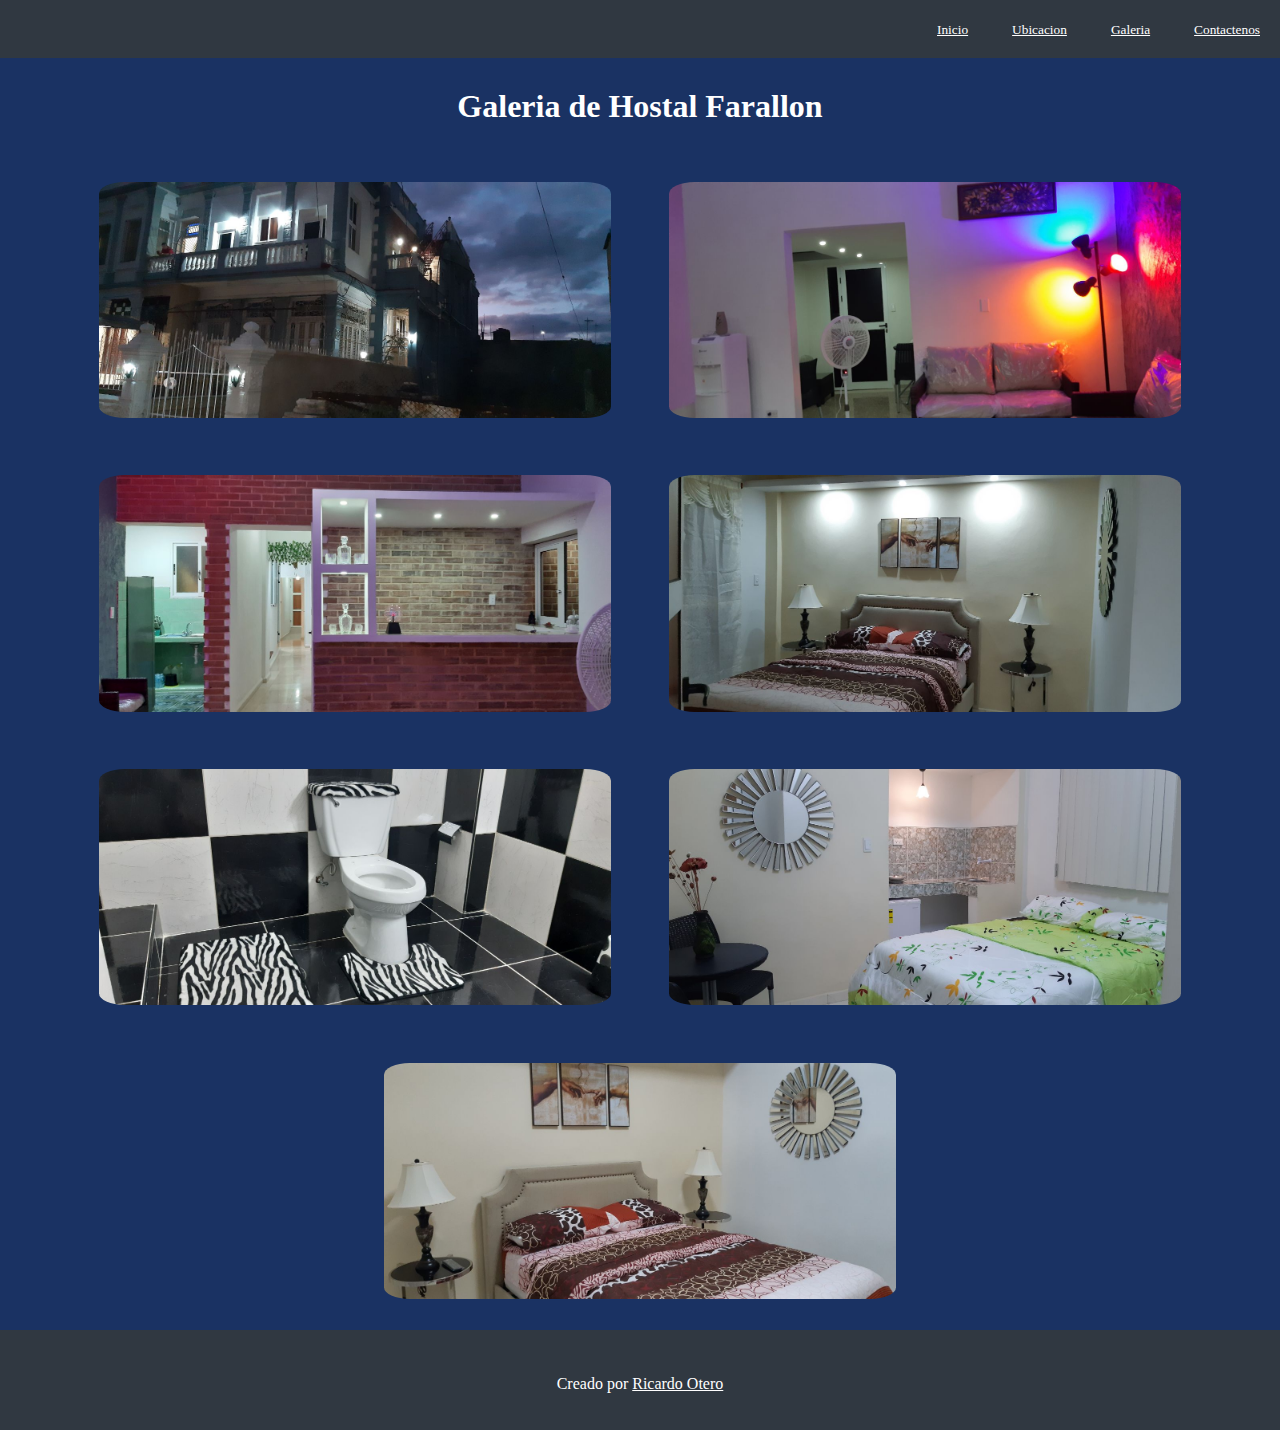
==== fotos.html @ c3d5abff "Add files via upload" ====
<!DOCTYPE html>
<html lang="en">
<head>
    <meta charset="UTF-8">
    <meta name="viewport" content="width=device-width, initial-scale=1.0">
    <title>Document</title>
    <meta name="description" content="Servicio de alquiler de habiciones.">
	<title>Hostal Farallon</title>
	<link href="style.css" rel="stylesheet" />
</head>
<body>


    <header>
    <div class="nav">
    <nav class="navigation">
    <li><a href="index.html">Inicio</a></li>
    <li><a href="https://www.google.com/maps/place/Calle+21,+La+Habana/@23.1363259,-82.3903954,18z/data=!4m2!3m1!1s0x88cd776258b7b64d:0xfbca87e9676c447a">Ubicacion</a></li>
    <li><a href="fotos.html">Galeria</a></li>
    <li><a href="mailto:natachaalvarez">Contactenos</a></li>
   </nav>
    </div>
   </header>

    <div class="contenido">

    <h1 class="GaleriaHF">Galeria de Hostal Farallon</h1>
        <img class="catalogo" src="img/1 (3).jpg" alt="foto de habiciones">
        <img class="catalogo" src="img/1 (4).jpg" alt="foto de habiciones">
        <img class="catalogo" src="img/1 (5).jpg" alt="foto de habiciones">
        <img class="catalogo" src="img/1 (6).jpg" alt="foto de habiciones">
        <img class="catalogo" src="img/1 (7).jpg" alt="foto de habiciones">
        <img class="catalogo" src="img/1 (8).jpg" alt="foto de habiciones">
        <img class="catalogo" src="img/1 (9).jpg" alt="foto de habiciones">
       




    <footer>
          <p>Creado por <a href="otero111.github.io/ricardo">Ricardo Otero</a></p>
        </footer>


        </div>


    
</body>
</html>
---- style.css ----
*{
    padding: 0;
    margin: 0;
}

header{
    height: 20%;
    background: #303841;
}


body{
    background: #1A3263;
    color: white;
}
.contenido{
    text-align: center;
}

.nav{
    text-align: right;
}
.textHeader{
    text-align: left;
}

.navigation li{
    padding: 20px;
    display: inline-block;
    }
    .navigation li a{
       color: white;
       font-size: 10pt;
       
    }
    .navigation li a:hover{
        color: purple;
    }


.portada{
    border-radius: 50%;
    border-style: hidden;
    height: 300px;
    width: 300px;
    padding: 5px;
    border-color: violet;
    -webkit-transition: -webkit-transform 0.3s ease-out;
    -moz-transition: -moz-transform 0.3s ease-out;
    margin-top:20px;
    background:white;
    justify-content: center;

    
   }
   .portada:hover{
     transform: rotate(360deg)
   }



.bienvenida{
    margin: 20px;
    font-size: 50px;

    
}

.description{
    margin-top: 40px;
    font-style: italic;
    font-size: 20pt;
}

.Description2{
   
    font-size: 20pt;
    margin: 40px;
}

.catalogo{
    width: 40%;
    height: auto;
    border-radius: 5%;
    margin: 20pt;
    
}
.catalogo:hover{
    width: 80%;
    height: auto;
    padding: 10px;
    background: darkorchid;
}


.imgRedes{
    background: white;
    border-radius: 50%;
    height: 40px;
    margin: 10px;
    padding: 10px;
    margin-top:20px;
  }
  .imgRedes:hover{
    height: 60px;
  }

  footer{
   background: #303841;
   height: 100px;
  }
  footer p{
    color: white;
    text-align: center;
    padding-top: 45px;
  }
  footer p a{
    color: white;
  }
  
  .GaleriaHF{
    margin: 30px;
  }
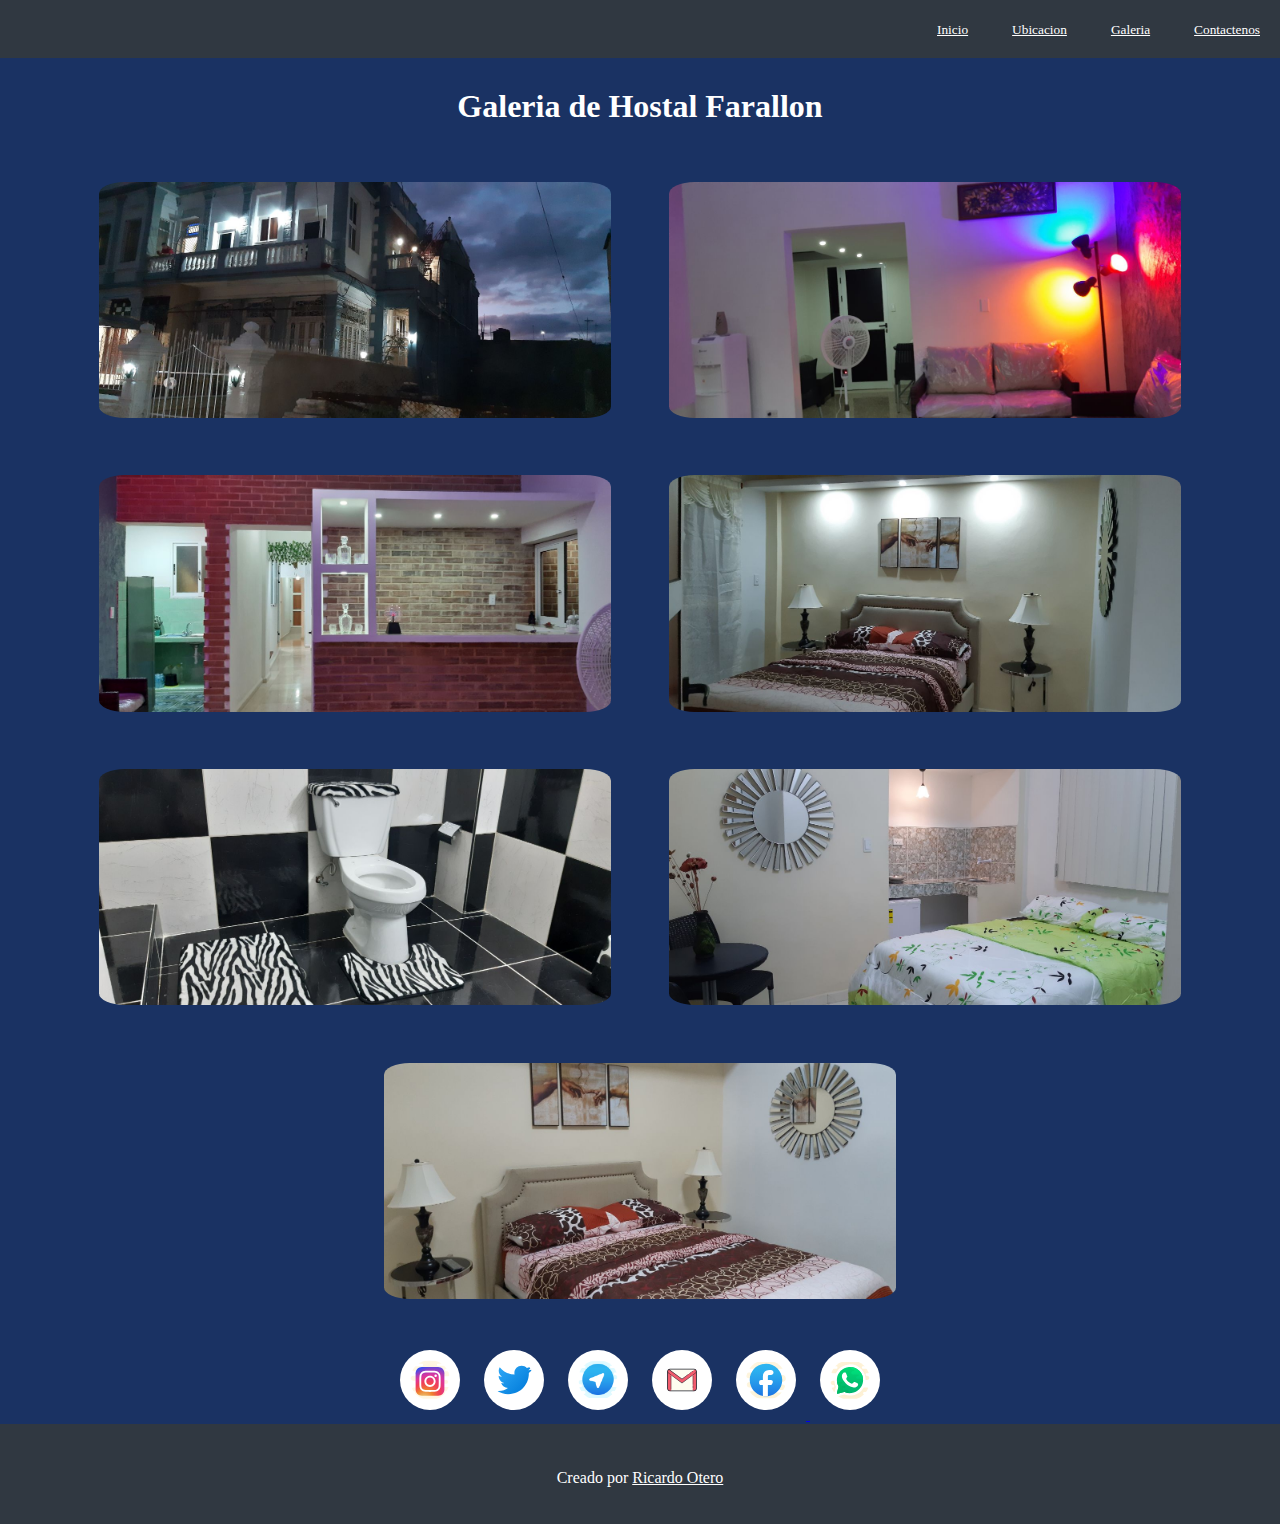
==== commit 835bc102: "Add files via upload" ====
--- a/fotos.html
+++ b/fotos.html
@@ -10,17 +10,21 @@
 </head>
 <body>
 
-
-    <header>
+<header>
     <div class="nav">
     <nav class="navigation">
     <li><a href="index.html">Inicio</a></li>
     <li><a href="https://www.google.com/maps/place/Calle+21,+La+Habana/@23.1363259,-82.3903954,18z/data=!4m2!3m1!1s0x88cd776258b7b64d:0xfbca87e9676c447a">Ubicacion</a></li>
     <li><a href="fotos.html">Galeria</a></li>
-    <li><a href="mailto:natachaalvarez">Contactenos</a></li>
-   </nav>
+    <li><a href="https://api.whatsapp.com/send?phone=+5354750507&text=Hola!%20Quisiera%20solicitar%20sus%20servicios!">Contactenos</a></li>
+
+    </nav>
     </div>
+
+     
+
    </header>
+
 
     <div class="contenido">
 
@@ -35,16 +39,32 @@
        
 
 
+    <div class="redesSociales">
+        <a href="https://instagram.com/hostalfarallon?igshid=1jrvzj48q4hva">
+          <img class="imgRedes" src="image/instagram.svg" alt="instagram" /></a>
+        
+        <a href="https://twitter.com/FarallonHostal?s=09">
+          <img class="imgRedes" src="image/twitter.svg" alt="twitter" /></a>
+        
+        <a href="http://t.me/HostalFarallon">
+          <img class="imgRedes" src="image/telegram.png" alt="telegram"/></a>
+        
+        <a href="mailto:natachaalvarez82@gmail.com">
+          <img class="imgRedes" src="image/mail.svg" alt="correo" /></a>
 
-
-    <footer>
-          <p>Creado por <a href="otero111.github.io/ricardo">Ricardo Otero</a></p>
-        </footer>
-
-
+        <a href="https://www.facebook.com/Hostal-Farall%C3%B3n-100672148224026/">
+          <img class="imgRedes" src="image/facebook.svg">
+        </a>
+        <a href="https://api.whatsapp.com/send?phone=+5354750507&text=Hola!%20Quisiera%20solicitar%20sus%20servicios!">
+          <img class="imgRedes" src="image/whatsapp.svg">
+        </a>
+        
         </div>
 
-
+        <footer>
+          <p>Creado por <a href="https://t.co/9ebfk5WrnR?amp=1">Ricardo Otero</a></p>
+        </footer>
+  
     
 </body>
 </html>